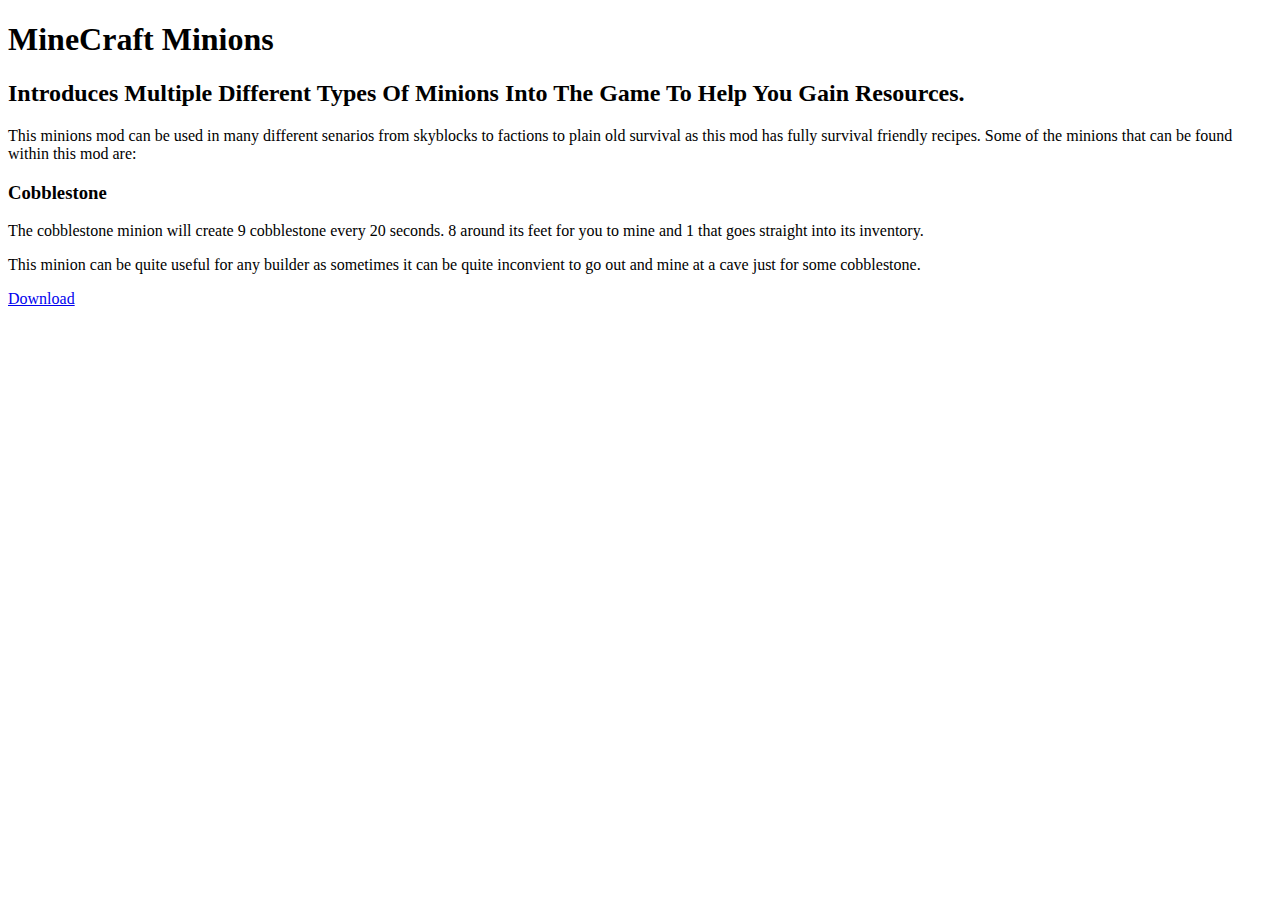
==== docs/addons/minions.html @ be9cbcd2 "cobble desc" ====
<!DOCTYPE html>
<html lang="en">
  <head>
    <link rel="stylesheet" type="text/css" href="style.css">
    <meta charset="utf-8" />
    
  </head>
  <body>
    <div class="head">
      <h1 class="title">MineCraft Minions</h1>
      <h2 class="subtitle">Introduces Multiple Different Types Of Minions Into The Game To Help You Gain Resources.</h2>
    </div>

    <div>
      <p>This minions mod can be used in many different senarios from skyblocks to factions to plain old survival as this mod has fully survival friendly recipes. Some of the minions that can be found within this mod are:</p>
    </div>

    <div class="recipe">
      <h3>Cobblestone</h3>
      <p>The cobblestone minion will create 9 cobblestone every 20 seconds. 8 around its feet for you to mine and 1 that goes straight into its inventory.</p>
      <p>This minion can be quite useful for any builder as sometimes it can be quite inconvient to go out and mine at a cave just for some cobblestone.</p>
    </div>
    <a href="https://www.mediafire.com/file/t1u09jdnea6guum/ItsGnome's+Minions.mcaddon/file" target="_blank" class="card">Download</a>
  </body>
</html>
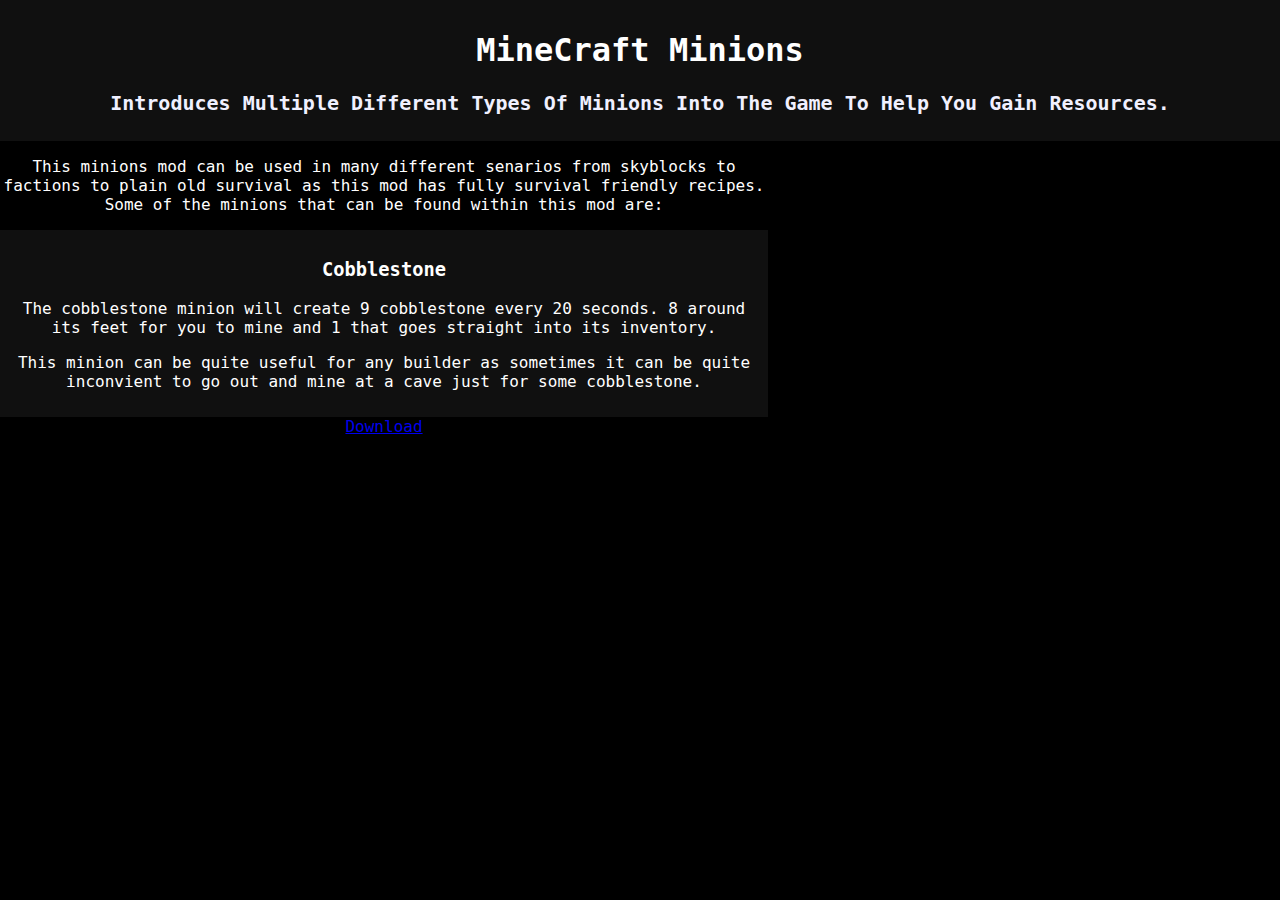
==== commit bd5c2bf5: "BRO" ====
--- a/docs/addons/minions.html
+++ b/docs/addons/minions.html
@@ -11,15 +11,17 @@
       <h2 class="subtitle">Introduces Multiple Different Types Of Minions Into The Game To Help You Gain Resources.</h2>
     </div>
 
-    <div>
-      <p>This minions mod can be used in many different senarios from skyblocks to factions to plain old survival as this mod has fully survival friendly recipes. Some of the minions that can be found within this mod are:</p>
-    </div>
+    <div class="body">
+      <div>
+        <p>This minions mod can be used in many different senarios from skyblocks to factions to plain old survival as this mod has fully survival friendly recipes. Some of the minions that can be found within this mod are:</p>
+      </div>
 
-    <div class="recipe">
-      <h3>Cobblestone</h3>
-      <p>The cobblestone minion will create 9 cobblestone every 20 seconds. 8 around its feet for you to mine and 1 that goes straight into its inventory.</p>
-      <p>This minion can be quite useful for any builder as sometimes it can be quite inconvient to go out and mine at a cave just for some cobblestone.</p>
-    </div>
-    <a href="https://www.mediafire.com/file/t1u09jdnea6guum/ItsGnome's+Minions.mcaddon/file" target="_blank" class="card">Download</a>
-  </body>
+      <div class="recipe">
+        <h3>Cobblestone</h3>
+        <p>The cobblestone minion will create 9 cobblestone every 20 seconds. 8 around its feet for you to mine and 1 that goes straight into its inventory.</p>
+        <p>This minion can be quite useful for any builder as sometimes it can be quite inconvient to go out and mine at a cave just for some cobblestone.</p>
+      </div>
+      <a href="https://www.mediafire.com/file/t1u09jdnea6guum/ItsGnome's+Minions.mcaddon/file" target="_blank" class="card">Download</a>
+    </div>  
+    </body>
 </html>
--- a/docs/addons/style.css
+++ b/docs/addons/style.css
@@ -0,0 +1,35 @@
+html, body {
+  background-color: #000000;
+  color: #ffffff;
+  margin: 0;
+  padding: 0;
+  font-family: "Monaco", monospace;
+  
+}
+.head{
+  background-color:#101010;
+  padding: 10px;
+}
+
+.title{
+  color: #ffffff;
+  text-align: center;
+  font-weight: bold;
+  font-size: 200%;
+}
+.subtitle{
+  color: #f0f0ff;
+  text-align: center;
+  font-weight: bold;
+  font-size: 125%;
+}
+
+.body{
+  text-align: center;
+  width: 60%;
+}
+
+.recipe {
+  background-color:#101010;
+  padding: 10px;
+}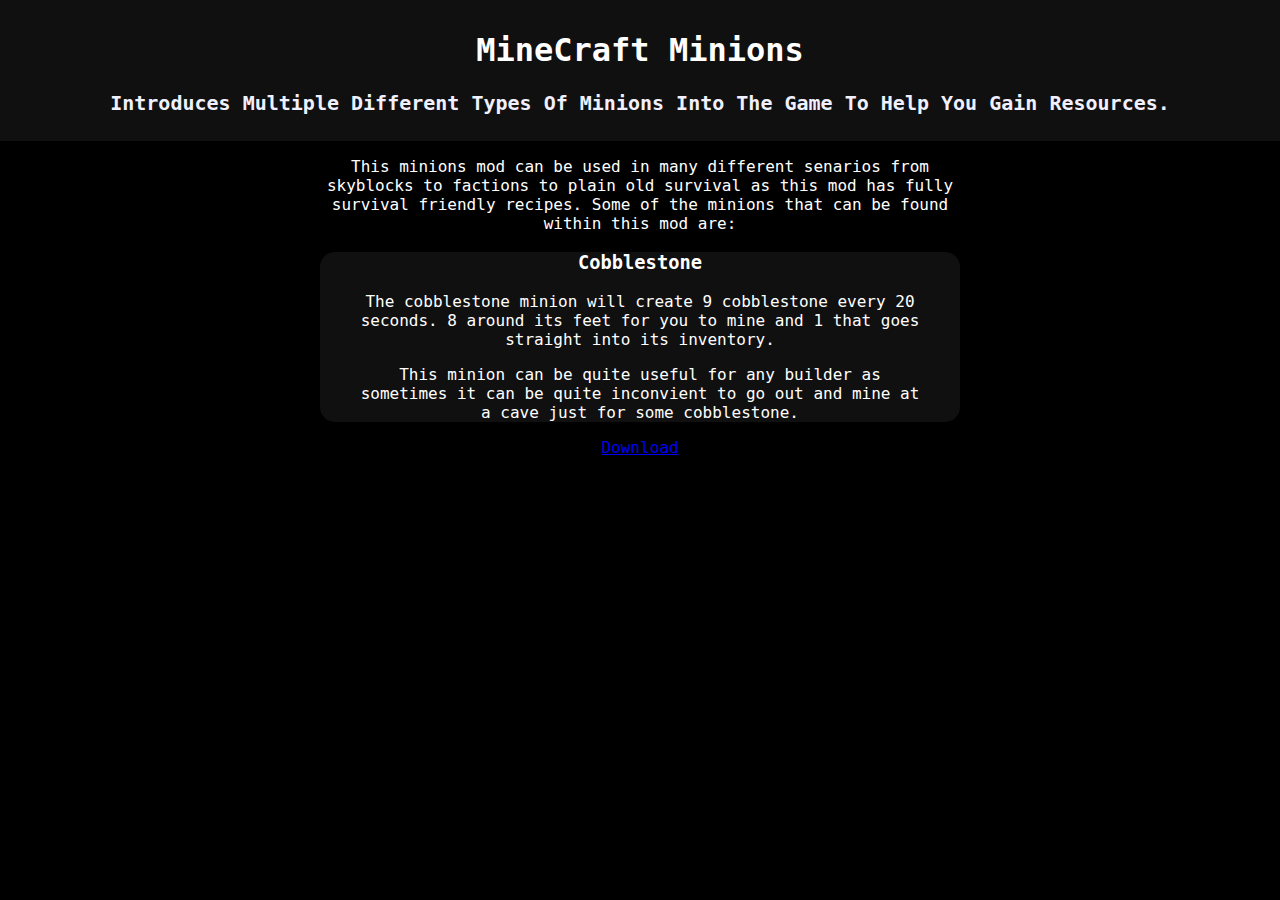
==== commit a89e72b6: "10" ====
--- a/docs/addons/minions.html
+++ b/docs/addons/minions.html
@@ -16,7 +16,7 @@
         <p>This minions mod can be used in many different senarios from skyblocks to factions to plain old survival as this mod has fully survival friendly recipes. Some of the minions that can be found within this mod are:</p>
       </div>
 
-      <div class="recipe">
+      <div class="item">
         <h3>Cobblestone</h3>
         <p>The cobblestone minion will create 9 cobblestone every 20 seconds. 8 around its feet for you to mine and 1 that goes straight into its inventory.</p>
         <p>This minion can be quite useful for any builder as sometimes it can be quite inconvient to go out and mine at a cave just for some cobblestone.</p>
--- a/docs/addons/style.css
+++ b/docs/addons/style.css
@@ -27,9 +27,19 @@
 .body{
   text-align: center;
   width: 60%;
+
+  margin: auto;
+  width: 50%;
+  padding: 0;
 }
 
-.recipe {
+.item {
   background-color:#101010;
-  padding: 10px;
+  padding-left: 40px;
+  padding-right: 40px;
+
+  margin-top: 10px;
+  margin-bottom: 10px;
+
+  border-radius: 15px;
 }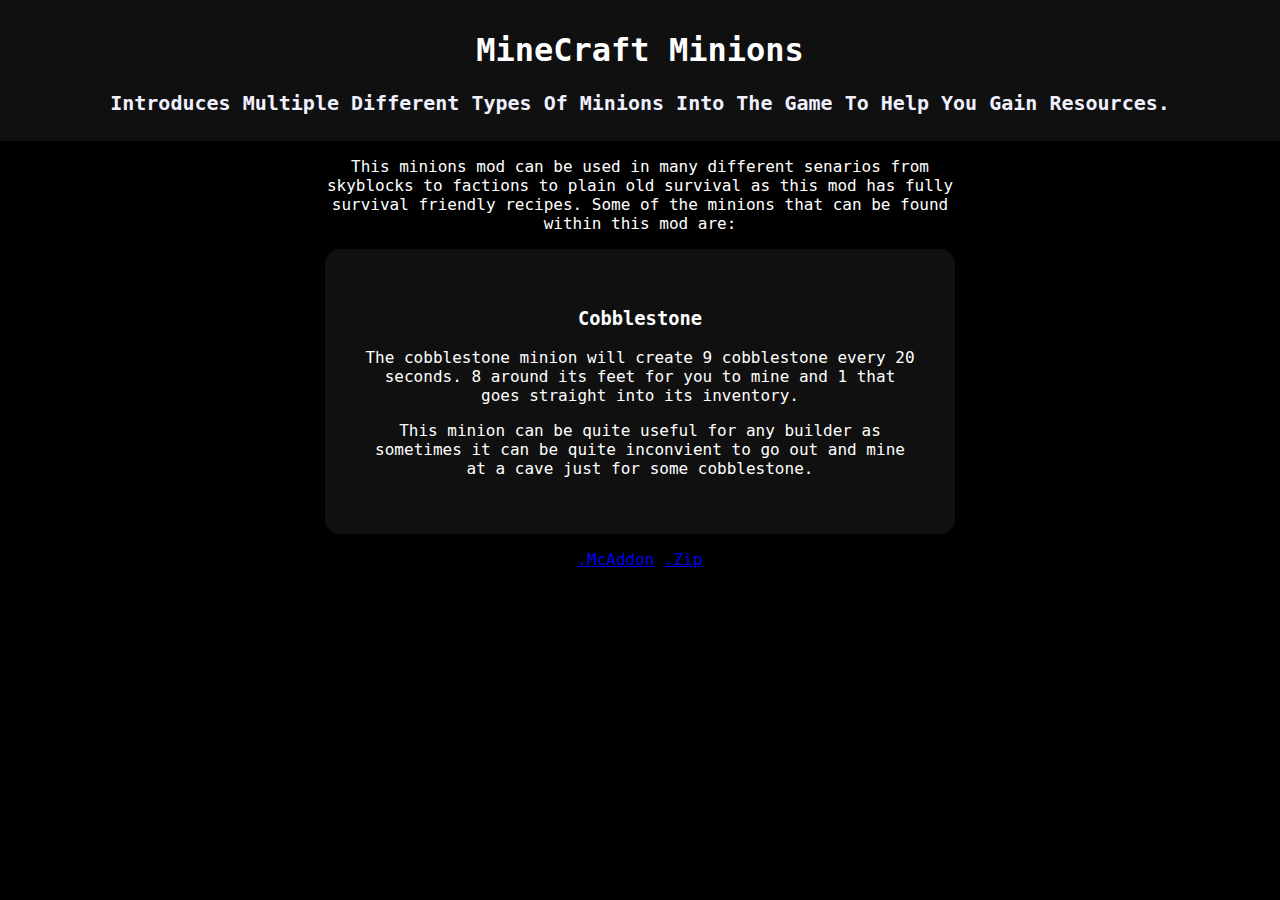
==== commit 17cdba8b: "BCS" ====
--- a/docs/addons/minions.html
+++ b/docs/addons/minions.html
@@ -21,7 +21,10 @@
         <p>The cobblestone minion will create 9 cobblestone every 20 seconds. 8 around its feet for you to mine and 1 that goes straight into its inventory.</p>
         <p>This minion can be quite useful for any builder as sometimes it can be quite inconvient to go out and mine at a cave just for some cobblestone.</p>
       </div>
-      <a href="https://www.mediafire.com/file/t1u09jdnea6guum/ItsGnome's+Minions.mcaddon/file" target="_blank" class="card">Download</a>
+      <p>
+        <a href="https://www.mediafire.com/file/t1u09jdnea6guum/ItsGnome's+Minions.mcaddon/file" target="_blank" class="download">.McAddon</a>
+        <a href="https://www.mediafire.com/file/t1u09jdnea6guum/ItsGnome's+Minions.mcaddon/file" target="_blank" class="download">.Zip</a>
+      </p>
     </div>  
     </body>
 </html>
--- a/docs/addons/style.css
+++ b/docs/addons/style.css
@@ -24,22 +24,19 @@
   font-size: 125%;
 }
 
-.body{
+.body {
   text-align: center;
   width: 60%;
 
   margin: auto;
   width: 50%;
-  padding: 0;
+  padding: 0px;
 }
 
 .item {
   background-color:#101010;
-  padding-left: 40px;
-  padding-right: 40px;
-
-  margin-top: 10px;
-  margin-bottom: 10px;
+  padding: 40px;
+  margin: 5px;
 
   border-radius: 15px;
 }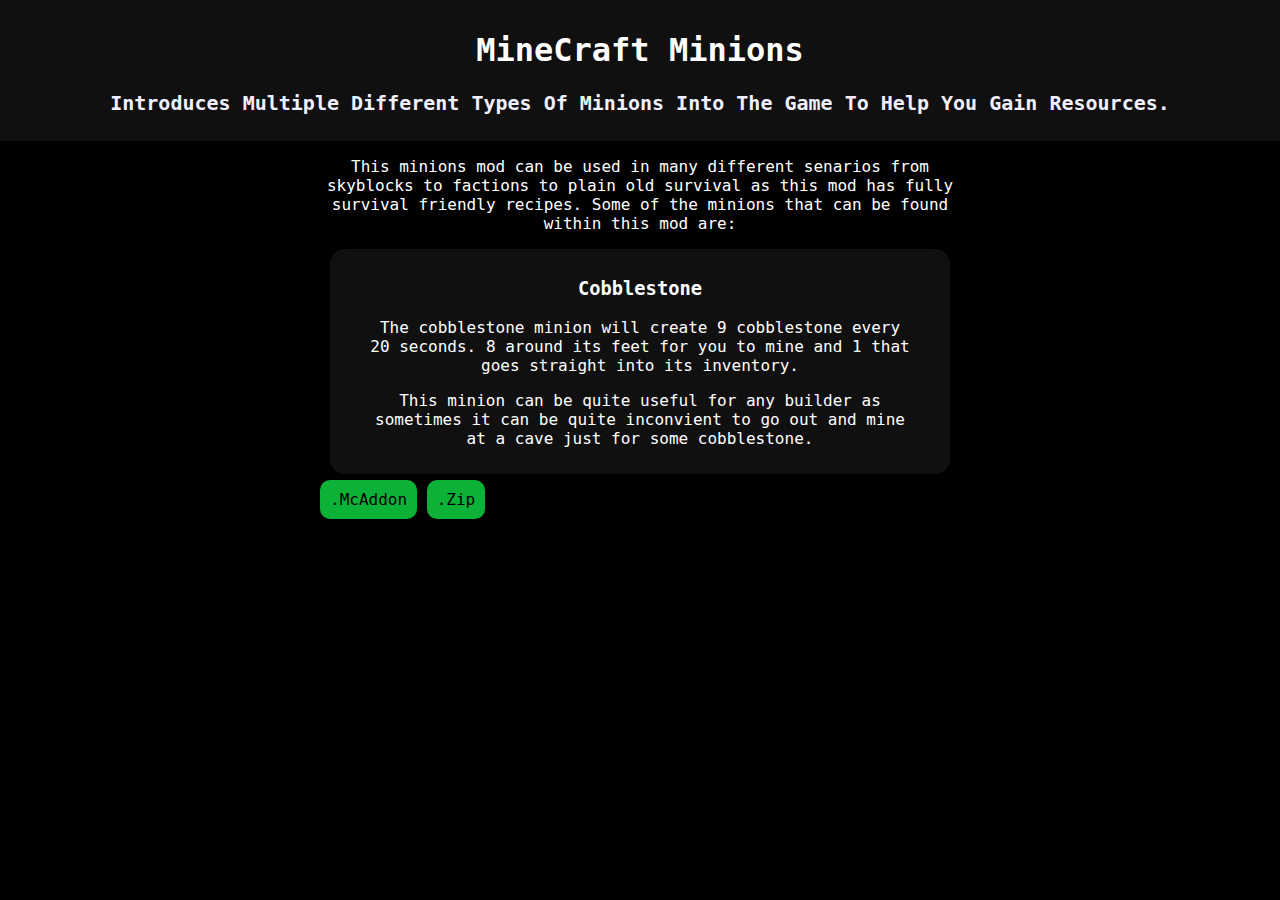
==== commit fcb9c793: "downloads tal" ====
--- a/docs/addons/minions.html
+++ b/docs/addons/minions.html
@@ -21,7 +21,7 @@
         <p>The cobblestone minion will create 9 cobblestone every 20 seconds. 8 around its feet for you to mine and 1 that goes straight into its inventory.</p>
         <p>This minion can be quite useful for any builder as sometimes it can be quite inconvient to go out and mine at a cave just for some cobblestone.</p>
       </div>
-      <p>
+      <p class="downloads">
         <a href="https://www.mediafire.com/file/t1u09jdnea6guum/ItsGnome's+Minions.mcaddon/file" target="_blank" class="download">.McAddon</a>
         <a href="https://www.mediafire.com/file/t1u09jdnea6guum/ItsGnome's+Minions.mcaddon/file" target="_blank" class="download">.Zip</a>
       </p>
--- a/docs/addons/style.css
+++ b/docs/addons/style.css
@@ -35,8 +35,26 @@
 
 .item {
   background-color:#101010;
-  padding: 40px;
-  margin: 5px;
+  padding: 10px 40px 10px 40px;
+  margin: 10px;
 
   border-radius: 15px;
+}
+
+.downloads {
+  text-align: left;
+}
+
+a {
+  text-decoration: none;
+  color: #000000;
+  text-align: left;
+
+  padding: 10px;
+  margin: 0px;
+
+  width: 50px;
+  
+  background-color: rgb(12, 178, 56);
+  border-radius: 10px;
 }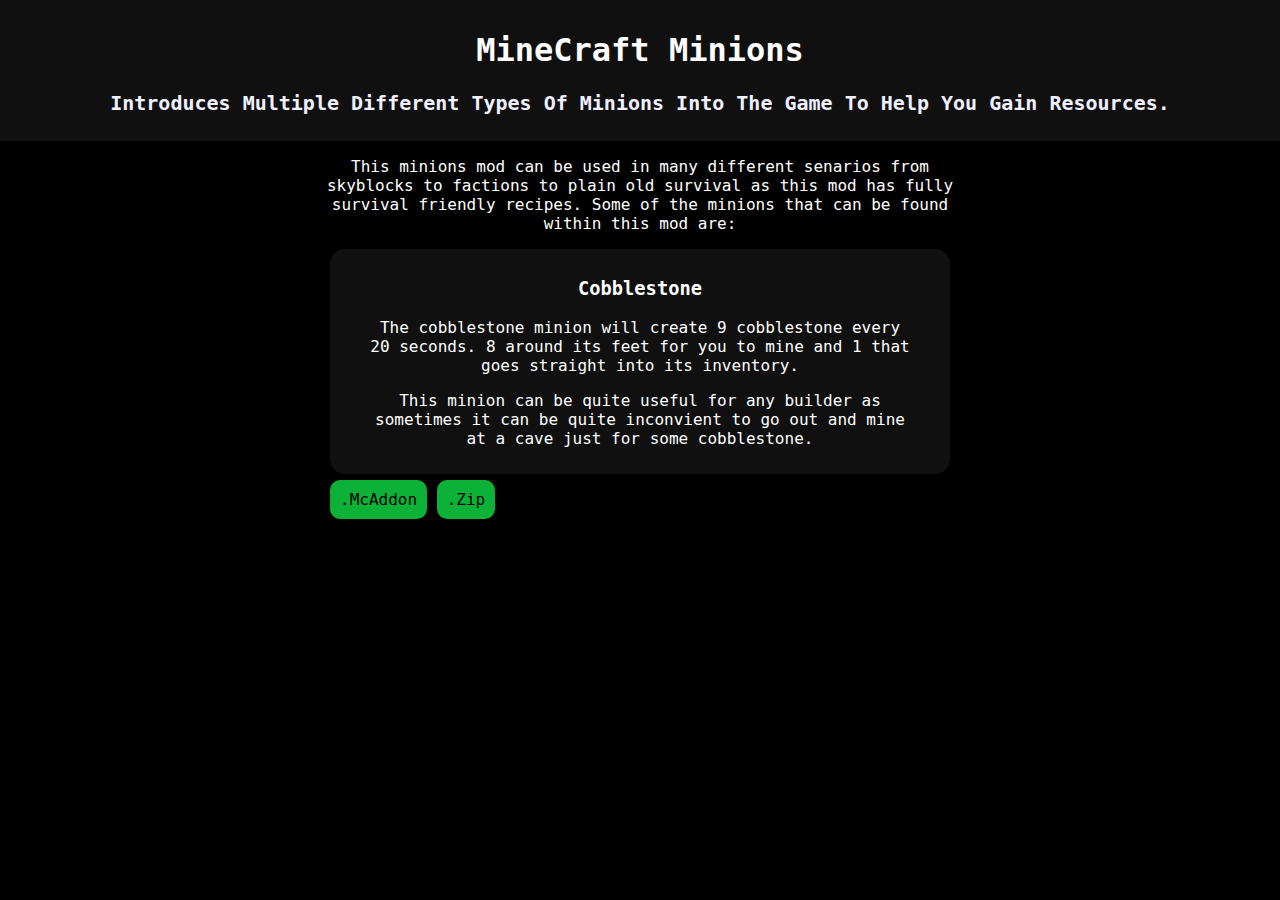
==== commit 08855ef6: "file type maybe should work now" ====
--- a/docs/addons/minions.html
+++ b/docs/addons/minions.html
@@ -4,6 +4,8 @@
     <link rel="stylesheet" type="text/css" href="style.css">
     <meta charset="utf-8" />
     
+    <title>SnowMod - MCMinions</title>
+    <link rel="icon" type="image/ico" href="/docs/Favicon1.ico">
   </head>
   <body>
     <div class="head">
--- a/docs/addons/style.css
+++ b/docs/addons/style.css
@@ -42,6 +42,7 @@
 }
 
 .downloads {
+  margin-left: 10px;
   text-align: left;
 }
 
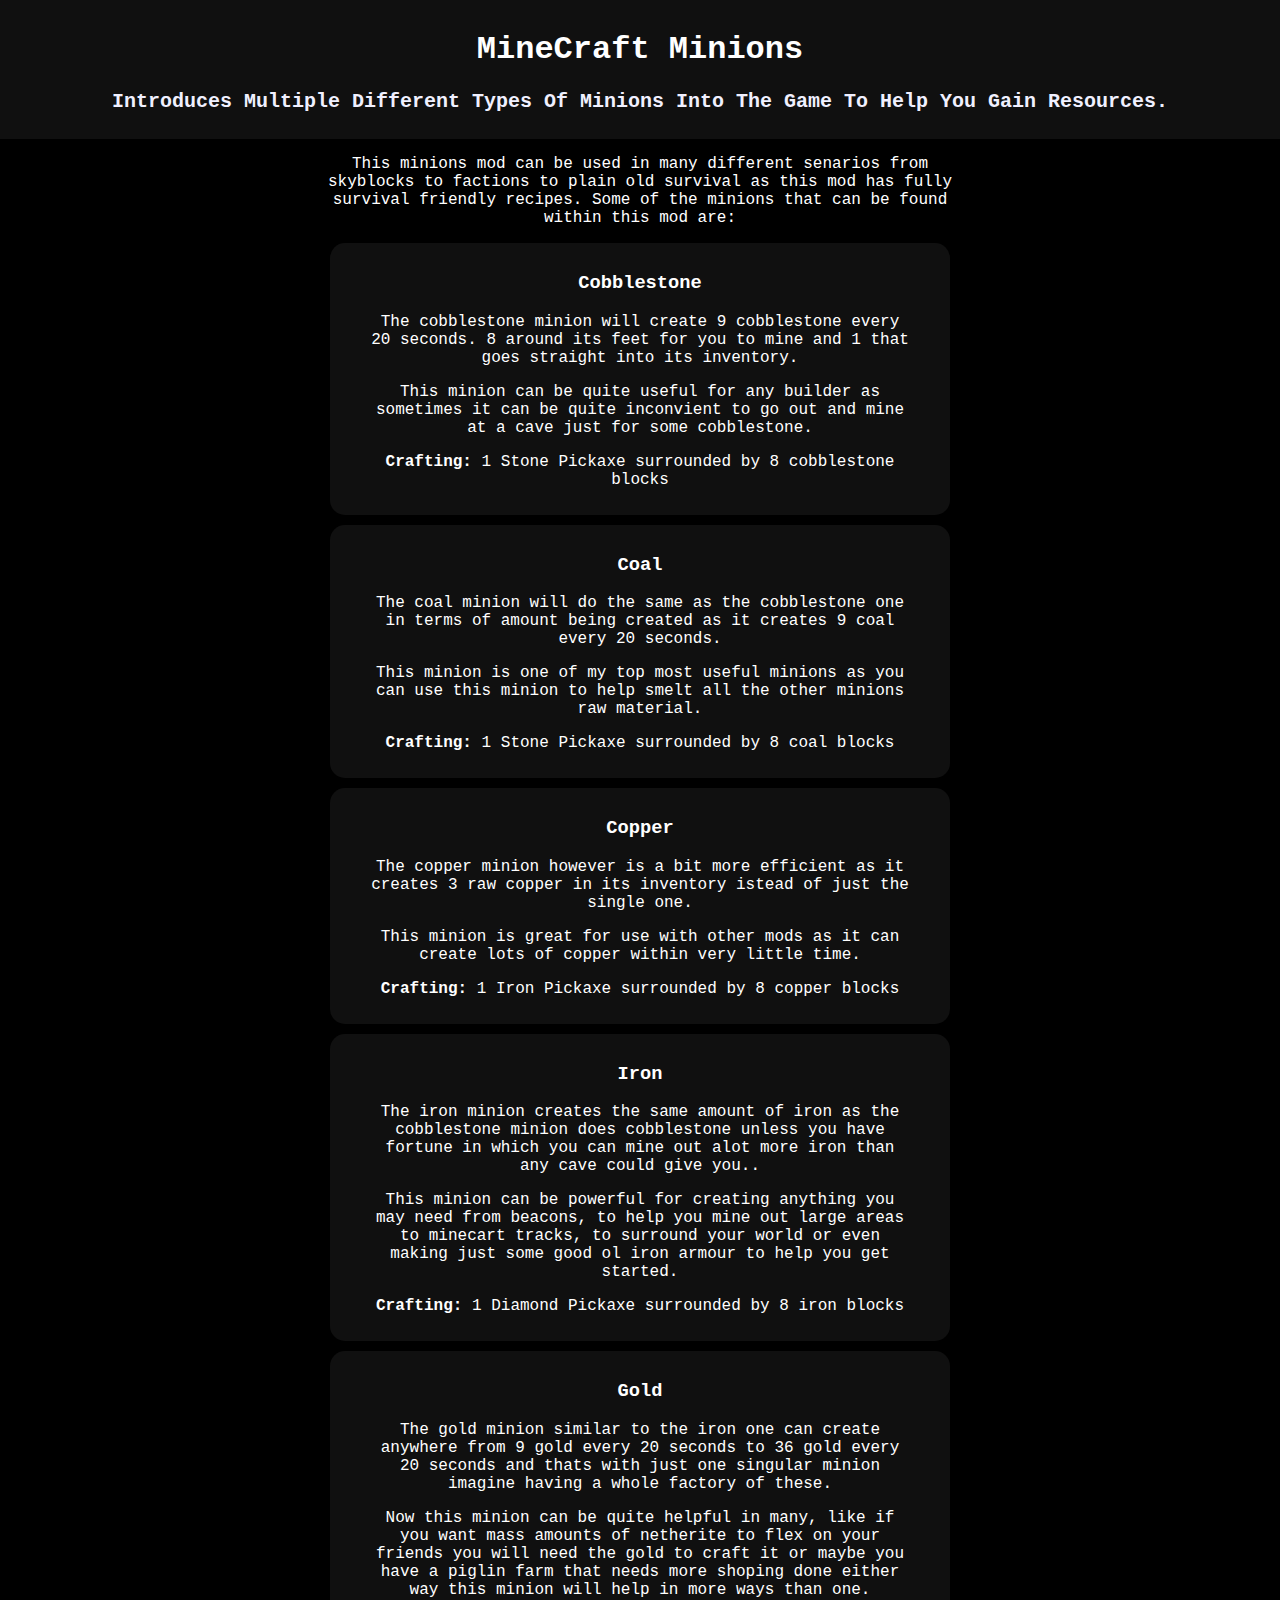
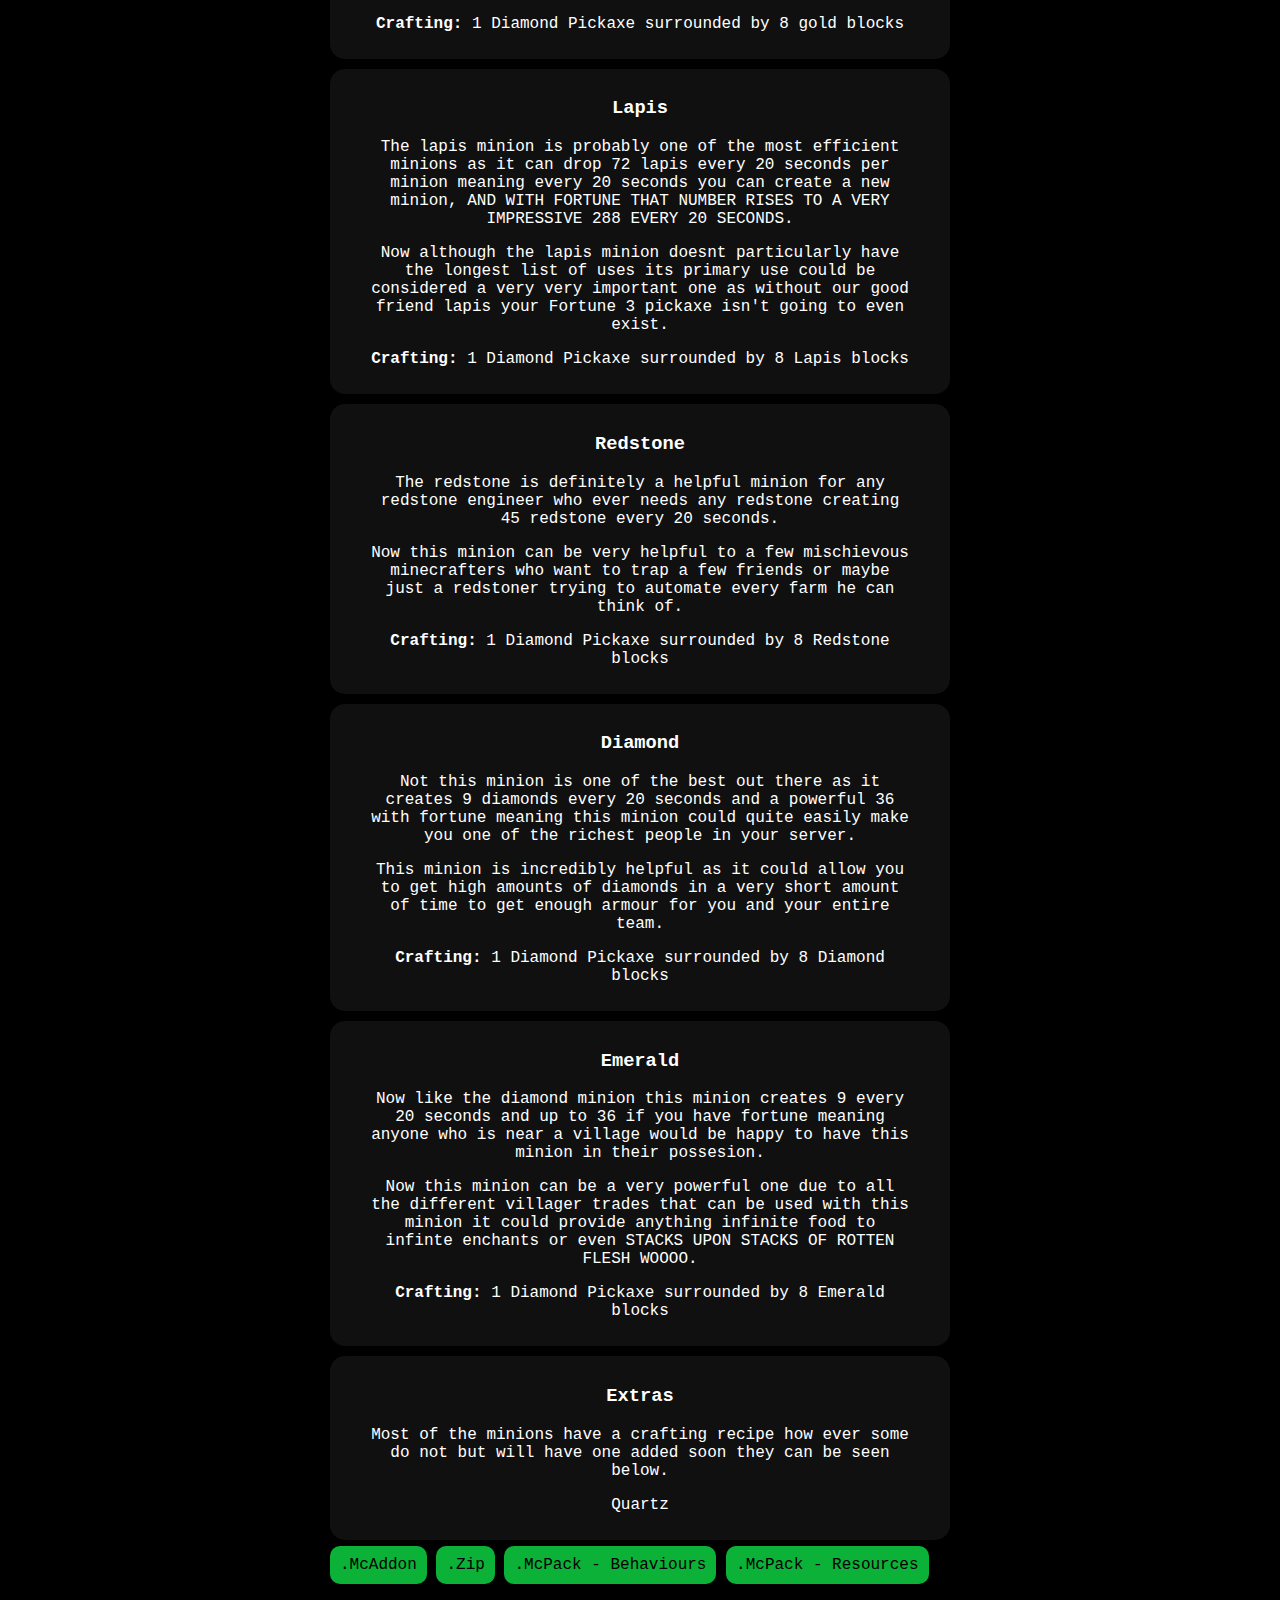
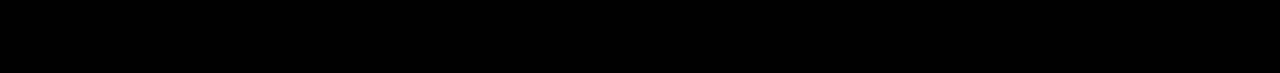
==== commit 175315ff: "Update minions.html" ====
--- a/docs/addons/minions.html
+++ b/docs/addons/minions.html
@@ -5,7 +5,7 @@
     <meta charset="utf-8" />
     
     <title>SnowMod - MCMinions</title>
-    <link rel="icon" type="image/ico" href="/docs/Favicon1.ico">
+    <link rel="icon" href="../Favicon1.ico">
   </head>
   <body>
     <div class="head">
@@ -22,10 +22,76 @@
         <h3>Cobblestone</h3>
         <p>The cobblestone minion will create 9 cobblestone every 20 seconds. 8 around its feet for you to mine and 1 that goes straight into its inventory.</p>
         <p>This minion can be quite useful for any builder as sometimes it can be quite inconvient to go out and mine at a cave just for some cobblestone.</p>
+        <p><b>Crafting:</b> 1 Stone Pickaxe surrounded by 8 cobblestone blocks</p>
       </div>
+
+      <div class="item">
+        <h3>Coal</h3>
+        <p>The coal minion will do the same as the cobblestone one in terms of amount being created as it creates 9 coal every 20 seconds.</p>
+        <p>This minion is one of my top most useful minions as you can use this minion to help smelt all the other minions raw material.</p>
+        <p><b>Crafting:</b> 1 Stone Pickaxe surrounded by 8 coal blocks</p>
+      </div>
+
+      <div class="item">
+        <h3>Copper</h3>
+        <p>The copper minion however is a bit more efficient as it creates 3 raw copper in its inventory istead of just the single one.</p>
+        <p>This minion is great for use with other mods as it can create lots of copper within very little time.</p>
+        <p><b>Crafting:</b> 1 Iron Pickaxe surrounded by 8 copper blocks</p>
+      </div>
+
+      <div class="item">
+        <h3>Iron</h3>
+        <p>The iron minion creates the same amount of iron as the cobblestone minion does cobblestone unless you have fortune in which you can mine out alot more iron than any cave could give you..</p>
+        <p>This minion can be powerful for creating anything you may need from beacons, to help you mine out large areas to minecart tracks, to surround your world or even making just some good ol iron armour to help you get started.</p>
+        <p><b>Crafting:</b> 1 Diamond Pickaxe surrounded by 8 iron blocks</p>
+      </div>
+
+      <div class="item">
+        <h3>Gold</h3>
+        <p>The gold minion similar to the iron one can create anywhere from 9 gold every 20 seconds to 36 gold every 20 seconds and thats with just one singular minion imagine having a whole factory of these.</p>
+        <p>Now this minion can be quite helpful in many, like if you want mass amounts of netherite to flex on your friends you will need the gold to craft it or maybe you have a piglin farm that needs more shoping done either way this minion will help in more ways than one.</p>
+        <p><b>Crafting:</b> 1 Diamond Pickaxe surrounded by 8 gold blocks</p>
+      </div>
+
+      <div class="item">
+        <h3>Lapis</h3>
+        <p>The lapis minion is probably one of the most efficient minions as it can drop 72 lapis every 20 seconds per minion meaning every 20 seconds you can create a new minion, AND WITH FORTUNE THAT NUMBER RISES TO A VERY IMPRESSIVE 288 EVERY 20 SECONDS.</p>
+        <p>Now although the lapis minion doesnt particularly have the longest list of uses its primary use could be considered a very very important one as without our good friend lapis your Fortune 3 pickaxe isn't going to even exist.</p>
+        <p><b>Crafting:</b> 1 Diamond Pickaxe surrounded by 8 Lapis blocks</p>
+      </div>
+
+      <div class="item">
+        <h3>Redstone</h3>
+        <p>The redstone is definitely a helpful minion for any redstone engineer who ever needs any redstone creating 45 redstone every 20 seconds.</p>
+        <p>Now this minion can be very helpful to a few mischievous minecrafters who want to trap a few friends or maybe just a redstoner trying to automate every farm he can think of.</p>
+        <p><b>Crafting:</b> 1 Diamond Pickaxe surrounded by 8 Redstone blocks</p>
+      </div>
+
+      <div class="item">
+        <h3>Diamond</h3>
+        <p>Not this minion is one of the best out there as it creates 9 diamonds every 20 seconds and a powerful 36 with fortune meaning this minion could quite easily make you one of the richest people in your server.</p>
+        <p>This minion is incredibly helpful as it could allow you to get high amounts of diamonds in a very short amount of time to get enough armour for you and your entire team.</p>
+        <p><b>Crafting:</b> 1 Diamond Pickaxe surrounded by 8 Diamond blocks</p>
+      </div>
+
+      <div class="item">
+        <h3>Emerald</h3>
+        <p>Now like the diamond minion this minion creates 9 every 20 seconds and up to 36 if you have fortune meaning anyone who is near a village would be happy to have this minion in their possesion.</p>
+        <p>Now this minion can be a very powerful one due to all the different villager trades that can be used with this minion it could provide anything infinite food to infinte enchants or even STACKS UPON STACKS OF ROTTEN FLESH WOOOO.</p>
+        <p><b>Crafting:</b> 1 Diamond Pickaxe surrounded by 8 Emerald blocks</p>
+      </div>
+
+      <div class="item">
+        <h3>Extras</h3>
+        <p>Most of the minions have a crafting recipe how ever some do not but will have one added soon they can be seen below.</p>
+        <p>Quartz</p>
+      </div>
+
       <p class="downloads">
-        <a href="https://www.mediafire.com/file/t1u09jdnea6guum/ItsGnome's+Minions.mcaddon/file" target="_blank" class="download">.McAddon</a>
-        <a href="https://www.mediafire.com/file/t1u09jdnea6guum/ItsGnome's+Minions.mcaddon/file" target="_blank" class="download">.Zip</a>
+        <a href="https://www.mediafire.com/file/v1mahq5nhu3qwon/MMaddon.mcaddon/file" target="_blank" class="download">.McAddon</a>
+        <a href="https://www.mediafire.com/file/9honc84438lzeur/MMzip.zip/file" target="_blank" class="download">.Zip</a>
+        <a href="https://www.mediafire.com/file/yhp1124kaluh3id/MMbp.mcpack/file" target="_blank" class="download">.McPack - Behaviours</a>
+        <a href="https://www.mediafire.com/file/ejltidfreez4xwz/MMrp.mcpack/file" target="_blank" class="download">.McPack - Resources</a>
       </p>
     </div>  
     </body>
